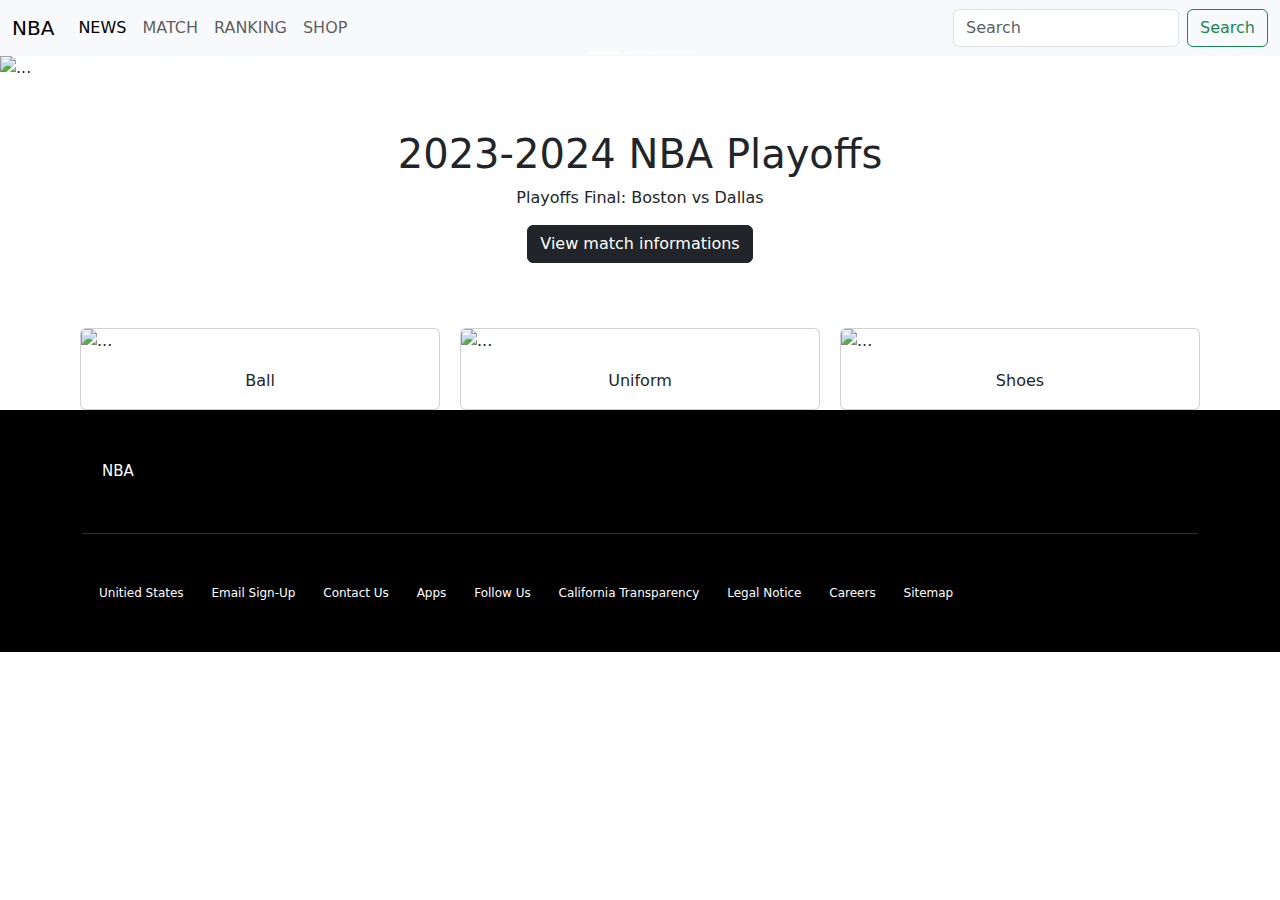
==== bootstrap/index.html @ 0ecd0725 "bootstrap" ====
<!doctype html>
<html lang="en">
  <head>
    <meta charset="utf-8">
    <meta name="viewport" content="width=device-width, initial-scale=1">
    <title>NBA.com</title>
    <link href="https://cdn.jsdelivr.net/npm/bootstrap@5.3.3/dist/css/bootstrap.min.css" rel="stylesheet" integrity="sha384-QWTKZyjpPEjISv5WaRU9OFeRpok6YctnYmDr5pNlyT2bRjXh0JMhjY6hW+ALEwIH" crossorigin="anonymous">
    <script src="https://kit.fontawesome.com/2c827c8cca.js" crossorigin="anonymous"></script>
    <link href="style.css" rel="stylesheet" type="text/css" />
  </head>
  <body>
    <nav class="navbar navbar-expand-lg bg-body-tertiary">
        <div class="container-fluid">
          <a class="navbar-brand" href="#">NBA</a>
          <button class="navbar-toggler" type="button" data-bs-toggle="collapse" data-bs-target="#navbarSupportedContent" aria-controls="navbarSupportedContent" aria-expanded="false" aria-label="Toggle navigation">
            <span class="navbar-toggler-icon"></span>
          </button>
          <div class="collapse navbar-collapse" id="navbarSupportedContent">
            <ul class="navbar-nav me-auto mb-2 mb-lg-0">
              <li class="nav-item">
                <a class="nav-link active" aria-current="page" href="#">NEWS</a>
              </li>
              <li class="nav-item">
                <a class="nav-link" href="#">MATCH</a>
              </li>
              <li class="nav-item">
                <a class="nav-link" href="#">RANKING</a>
              </li>
              <li class="nav-item">
                <a class="nav-link" href="#">SHOP</a>
              </li>
            </ul>
            <form class="d-flex" role="search">
              <input class="form-control me-2" type="search" placeholder="Search" aria-label="Search">
              <button class="btn btn-outline-success" type="submit">Search</button>
            </form>
          </div>
        </div>
    </nav>
    
    <div id="carouselExampleIndicators" class="carousel slide">
        <div class="carousel-indicators">
            <button type="button" data-bs-target="#carouselExampleIndicators" data-bs-slide-to="0" class="active" aria-current="true" aria-label="Slide 1"></button>
            <button type="button" data-bs-target="#carouselExampleIndicators" data-bs-slide-to="1" aria-label="Slide 2"></button>
            <button type="button" data-bs-target="#carouselExampleIndicators" data-bs-slide-to="2" aria-label="Slide 3"></button>
        </div>
        <div class="carousel-inner">
            <div class="carousel-item active">
                <img src="https://dimg.donga.com/wps/NEWS/IMAGE/2024/05/31/125215926.6.jpg" class="d-block w-100" alt="...">
            </div>
            <div class="carousel-item">
                <img src="https://i2n.news1.kr/system/photos/2020/9/27/4403545/article.jpg" class="d-block w-100" alt="...">
            </div>
            <div class="carousel-item">
                <img src="https://image.newsis.com/2024/05/05/NISI20240505_0001072001_web.jpg" class="d-block w-100" alt="...">
            </div>
        </div>
        <button class="carousel-control-prev" type="button" data-bs-target="#carouselExampleIndicators" data-bs-slide="prev">
            <span class="carousel-control-prev-icon" aria-hidden="true"></span>
            <span class="visually-hidden">Previous</span>
        </button>
        <button class="carousel-control-next" type="button" data-bs-target="#carouselExampleIndicators" data-bs-slide="next">
            <span class="carousel-control-next-icon" aria-hidden="true"></span>
            <span class="visually-hidden">Next</span>
        </button>
    </div>

    <div class="container">
        <div class="explain">
            <h1>2023-2024 NBA Playoffs</h1>
            <div>Playoffs Final: Boston vs Dallas</div>
            <button type="button" class="btn btn-dark">View match informations</button>
        </div>

        <div class="row">
            <div class="card col" style="width: 18rem;">
                <img src="https://mblogthumb-phinf.pstatic.net/MjAyMDA2MjFfNDUg/MDAxNTkyNzI3ODAwOTc2.IJtWJ6vuRMv5Cji-XZWZbbBv6GNQc0sIT9UnjiSiYjcg.cUj5v-HeMCntF8TWMQmFVEUzqkMbh_xt5JIH5Ppy6JMg.JPEG.azk1/20200604_145534.jpg?type=w800" class="card-img-top" alt="..." width="100">
                <div class="card-body">
                    <p class="card-text">Ball</p>
                </div>
            </div>
            <div class="card col" style="width: 18rem;">
                <img src="https://encrypted-tbn0.gstatic.com/images?q=tbn:ANd9GcRZcR4H3nr76KBlqPZXaqgDgav5mxY5gf--Ww&s" class="card-img-top" alt="..." width="100">
                <div class="card-body">
                    <p class="card-text">Uniform</p>
                </div>
            </div>
            <div class="card col" style="width: 18rem;">
                <img src="https://img.danawa.com/prod_img/500000/975/265/img/16265975_2.jpg?_v=20220817101432" class="card-img-top" alt="...">
                <div class="card-body">
                    <p class="card-text">Shoes</p>
                </div>
            </div>
        </div>
    </div>
    
    <footer>
        <div class="container">
            <div class="footer-brand-name">NBA</div>
            <div class="links">
                <a href="#"><i class="fa-solid fa-flag-usa"></i> Unitied States</a>
                <a href="#">Email Sign-Up</a>
                <a href="#">Contact Us</a>
                <a href="#">Apps</a>
                <a href="#">Follow Us</a>
                <a href="#">California Transparency</a>
                <a href="#">Legal Notice</a>
                <a href="#">Careers</a>
                <a href="#">Sitemap</a>
            </div>
        </div>
    </footer>

    <script src="https://cdn.jsdelivr.net/npm/bootstrap@5.3.3/dist/js/bootstrap.bundle.min.js" integrity="sha384-YvpcrYf0tY3lHB60NNkmXc5s9fDVZLESaAA55NDzOxhy9GkcIdslK1eN7N6jIeHz" crossorigin="anonymous"></script>
  </body>
</html>
---- bootstrap/style.css ----
/* div{border: 1px solid red;} */

.explain{
    text-align: center;
    margin: 50px 0px;
}

.btn-dark{
    margin: 15px 0;
}

.card{
    margin: 0px 10px;
    padding: 0 0;
    width: fit-content;
}
.card:hover{
    scale: 105%;
}
.card-body{
    /* border: 5px solid black; */
    width: 100%;
    display: flex;
    align-items: flex-end;
    justify-content: center;
}

footer{
    background-color: black;
    color: white;
}
.footer-brand-name{
    font-size: 15px;
    padding: 50px 5px;
    margin-left: 1em;
}
.links{
    font-size: 12px;
    padding: 50px 5px;
    border-top: 1px solid #392d23;
}
.links>a{
    color: white;
    text-decoration: none;
    margin: 1em;
}
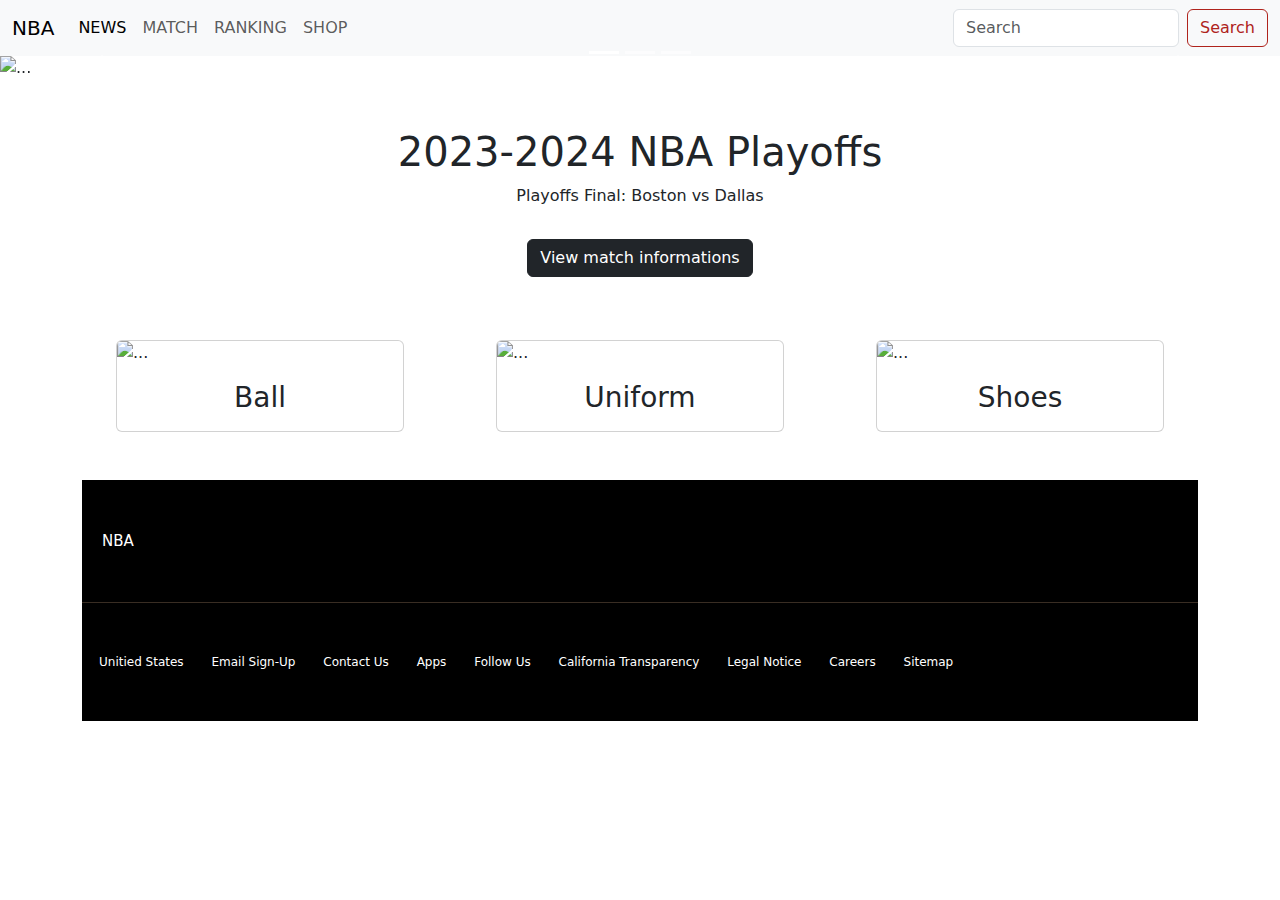
==== commit 4184bea2: "main" ====
--- a/bootstrap/index.html
+++ b/bootstrap/index.html
@@ -65,51 +65,57 @@
         </button>
     </div>
 
+    
     <div class="container">
-        <div class="explain">
-            <h1>2023-2024 NBA Playoffs</h1>
-            <div>Playoffs Final: Boston vs Dallas</div>
-            <button type="button" class="btn btn-dark">View match informations</button>
-        </div>
-
-        <div class="row">
-            <div class="card col" style="width: 18rem;">
+      <div class="text-center mt-5 mb-5">
+          <h1>2023-2024 NBA Playoffs</h1>
+          <p>Playoffs Final: Boston vs Dallas</p>
+          <button type="button" class="btn btn-dark">View match informations</button>
+      </div>
+      <div class="row mb-5">
+        <div class="col col-md-4 col-sm-12">
+          <div class="card" style="width: 18rem">
                 <img src="https://mblogthumb-phinf.pstatic.net/MjAyMDA2MjFfNDUg/MDAxNTkyNzI3ODAwOTc2.IJtWJ6vuRMv5Cji-XZWZbbBv6GNQc0sIT9UnjiSiYjcg.cUj5v-HeMCntF8TWMQmFVEUzqkMbh_xt5JIH5Ppy6JMg.JPEG.azk1/20200604_145534.jpg?type=w800" class="card-img-top" alt="..." width="100">
                 <div class="card-body">
-                    <p class="card-text">Ball</p>
+                    <h3 class="card-text">Ball</h3>
                 </div>
-            </div>
-            <div class="card col" style="width: 18rem;">
-                <img src="https://encrypted-tbn0.gstatic.com/images?q=tbn:ANd9GcRZcR4H3nr76KBlqPZXaqgDgav5mxY5gf--Ww&s" class="card-img-top" alt="..." width="100">
-                <div class="card-body">
-                    <p class="card-text">Uniform</p>
-                </div>
-            </div>
-            <div class="card col" style="width: 18rem;">
-                <img src="https://img.danawa.com/prod_img/500000/975/265/img/16265975_2.jpg?_v=20220817101432" class="card-img-top" alt="...">
-                <div class="card-body">
-                    <p class="card-text">Shoes</p>
-                </div>
-            </div>
+          </div>
         </div>
+        <div class="col col-md-4 col-sm-12">
+          <div class="card" style="width: 18rem">
+              <img src="https://encrypted-tbn0.gstatic.com/images?q=tbn:ANd9GcRZcR4H3nr76KBlqPZXaqgDgav5mxY5gf--Ww&s" class="card-img-top" alt="..." width="100">
+              <div class="card-body">
+                  <h3 class="card-text">Uniform</h3>
+              </div>
+          </div>
+        </div>
+        <div class="col col-md-4 col-sm-12">
+          <div class="card" style="width: 18rem">
+              <img src="https://img.danawa.com/prod_img/500000/975/265/img/16265975_2.jpg?_v=20220817101432" class="card-img-top" alt="...">
+              <div class="card-body">
+                  <h3 class="card-text">Shoes</h3>
+              </div>
+          </div>
+        </div>
+      </div>
     </div>
     
-    <footer>
-        <div class="container">
-            <div class="footer-brand-name">NBA</div>
-            <div class="links">
-                <a href="#"><i class="fa-solid fa-flag-usa"></i> Unitied States</a>
-                <a href="#">Email Sign-Up</a>
-                <a href="#">Contact Us</a>
-                <a href="#">Apps</a>
-                <a href="#">Follow Us</a>
-                <a href="#">California Transparency</a>
-                <a href="#">Legal Notice</a>
-                <a href="#">Careers</a>
-                <a href="#">Sitemap</a>
-            </div>
+    <div class="container">
+      <footer>
+        <div class="footer-brand-name">NBA</div>
+        <div class="links">
+            <a href="#"><i class="fa-solid fa-flag-usa"></i> Unitied States</a>
+            <a href="#">Email Sign-Up</a>
+            <a href="#">Contact Us</a>
+            <a href="#">Apps</a>
+            <a href="#">Follow Us</a>
+            <a href="#">California Transparency</a>
+            <a href="#">Legal Notice</a>
+            <a href="#">Careers</a>
+            <a href="#">Sitemap</a>
         </div>
-    </footer>
+      </footer>
+    </div>
 
     <script src="https://cdn.jsdelivr.net/npm/bootstrap@5.3.3/dist/js/bootstrap.bundle.min.js" integrity="sha384-YvpcrYf0tY3lHB60NNkmXc5s9fDVZLESaAA55NDzOxhy9GkcIdslK1eN7N6jIeHz" crossorigin="anonymous"></script>
   </body>
--- a/bootstrap/style.css
+++ b/bootstrap/style.css
@@ -1,28 +1,50 @@
 /* div{border: 1px solid red;} */
 
-.explain{
-    text-align: center;
-    margin: 50px 0px;
+.btn-outline-success{
+    color: #af231c;
+    border-color: #af231c;
+}
+.btn-outline-success:hover{
+    background-color: #af231c;
+    color: white;
+    border-color: #af231c;
+}
+
+.row{
+    /* border: 1px solid rebeccapurple; */
+    /* margin: 10px 0; */
+    /* padding: 10px 0; */
+    display: flex;
+    justify-content: center;
+    /* align-items: flex-end; */
+}
+
+.col{
+    /* border: 5px solid red; */
+    display: flex;
+    justify-content: center;
+}
+.card{
+    /* border: 1px solid red; */
+    /* border: 5px solid black; */
+    /* margin: 0px 10px; */
+    /* padding: 10px 0; */
+    height: 100%;
 }
 
 .btn-dark{
     margin: 15px 0;
 }
 
-.card{
-    margin: 0px 10px;
-    padding: 0 0;
-    width: fit-content;
-}
 .card:hover{
     scale: 105%;
 }
 .card-body{
     /* border: 5px solid black; */
-    width: 100%;
     display: flex;
     align-items: flex-end;
     justify-content: center;
+    /* width: 100%; */
 }
 
 footer{
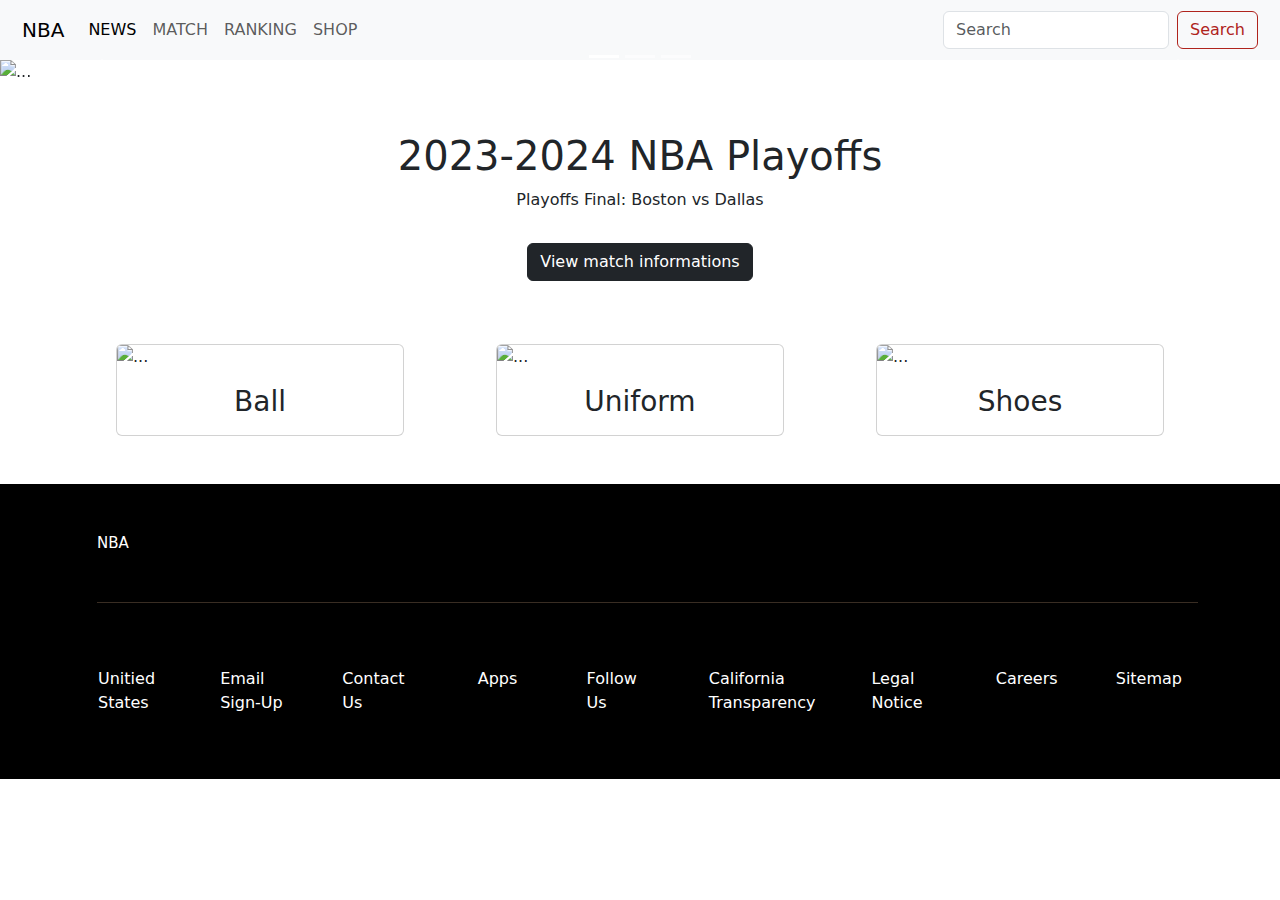
==== commit c8ecdf12: "footer" ====
--- a/bootstrap/index.html
+++ b/bootstrap/index.html
@@ -100,22 +100,45 @@
       </div>
     </div>
     
-    <div class="container">
-      <footer>
-        <div class="footer-brand-name">NBA</div>
-        <div class="links">
-            <a href="#"><i class="fa-solid fa-flag-usa"></i> Unitied States</a>
-            <a href="#">Email Sign-Up</a>
-            <a href="#">Contact Us</a>
-            <a href="#">Apps</a>
-            <a href="#">Follow Us</a>
-            <a href="#">California Transparency</a>
-            <a href="#">Legal Notice</a>
-            <a href="#">Careers</a>
-            <a href="#">Sitemap</a>
+    <footer>
+      <div class="container">
+        <div class="footer-brand-name pt-5 pb-5">NBA</div>
+        <div>
+          <div class="row pt-5 pb-5">
+            <div class="col">
+              <a href="#"><i class="fa-solid fa-flag-usa"></i> Unitied States</a>
+            </div>
+            <div class="col">
+              <a href="#">Email Sign-Up</a>
+            </div>
+            <div class="col">
+              <a href="#">Contact Us</a>
+            </div>
+            <div class="col">
+              <a href="#">Apps</a>
+            </div>
+            <div class="col">
+              <a href="#">Follow Us</a>
+            </div>
+            <div class="col">
+              <a href="#">California Transparency</a>
+            </div>
+            <div class="col">
+              <a href="#">Legal Notice</a>
+            </div>
+            <div class="col">
+              <a href="#">Careers</a>
+            </div>
+            <div class="col">
+              <a href="#">Sitemap</a>
+            </div>
+          </div>
         </div>
-      </footer>
-    </div>
+        <div class="hidden-text">
+          Ship to : United States
+        </div>
+      </div>
+    </footer>
 
     <script src="https://cdn.jsdelivr.net/npm/bootstrap@5.3.3/dist/js/bootstrap.bundle.min.js" integrity="sha384-YvpcrYf0tY3lHB60NNkmXc5s9fDVZLESaAA55NDzOxhy9GkcIdslK1eN7N6jIeHz" crossorigin="anonymous"></script>
   </body>
--- a/bootstrap/style.css
+++ b/bootstrap/style.css
@@ -1,4 +1,9 @@
 /* div{border: 1px solid red;} */
+
+.navbar{
+    /* border: 1px solid rebeccapurple; */
+    padding: 10px 10px;
+}
 
 .btn-outline-success{
     color: #af231c;
@@ -11,24 +16,15 @@
 }
 
 .row{
-    /* border: 1px solid rebeccapurple; */
-    /* margin: 10px 0; */
-    /* padding: 10px 0; */
     display: flex;
     justify-content: center;
-    /* align-items: flex-end; */
 }
 
 .col{
-    /* border: 5px solid red; */
     display: flex;
     justify-content: center;
 }
 .card{
-    /* border: 1px solid red; */
-    /* border: 5px solid black; */
-    /* margin: 0px 10px; */
-    /* padding: 10px 0; */
     height: 100%;
 }
 
@@ -53,16 +49,35 @@
 }
 .footer-brand-name{
     font-size: 15px;
-    padding: 50px 5px;
     margin-left: 1em;
+    border-bottom: 1px solid #392d23;
 }
 .links{
     font-size: 12px;
     padding: 50px 5px;
-    border-top: 1px solid #392d23;
 }
-.links>a{
+.col>a{
     color: white;
     text-decoration: none;
     margin: 1em;
+}
+
+.hidden-text{
+    display: none;
+}
+
+@media screen and (max-width: 48rem) {
+    .footer-brand-name{
+        text-align: center;
+    }
+}
+@media screen and (max-width: 48rem) {
+    .row{
+        padding: 0 2rem;
+    }
+}
+@media screen and (max-width: 48rem) {
+    .hidden-text{
+        display: block;
+    }
 }